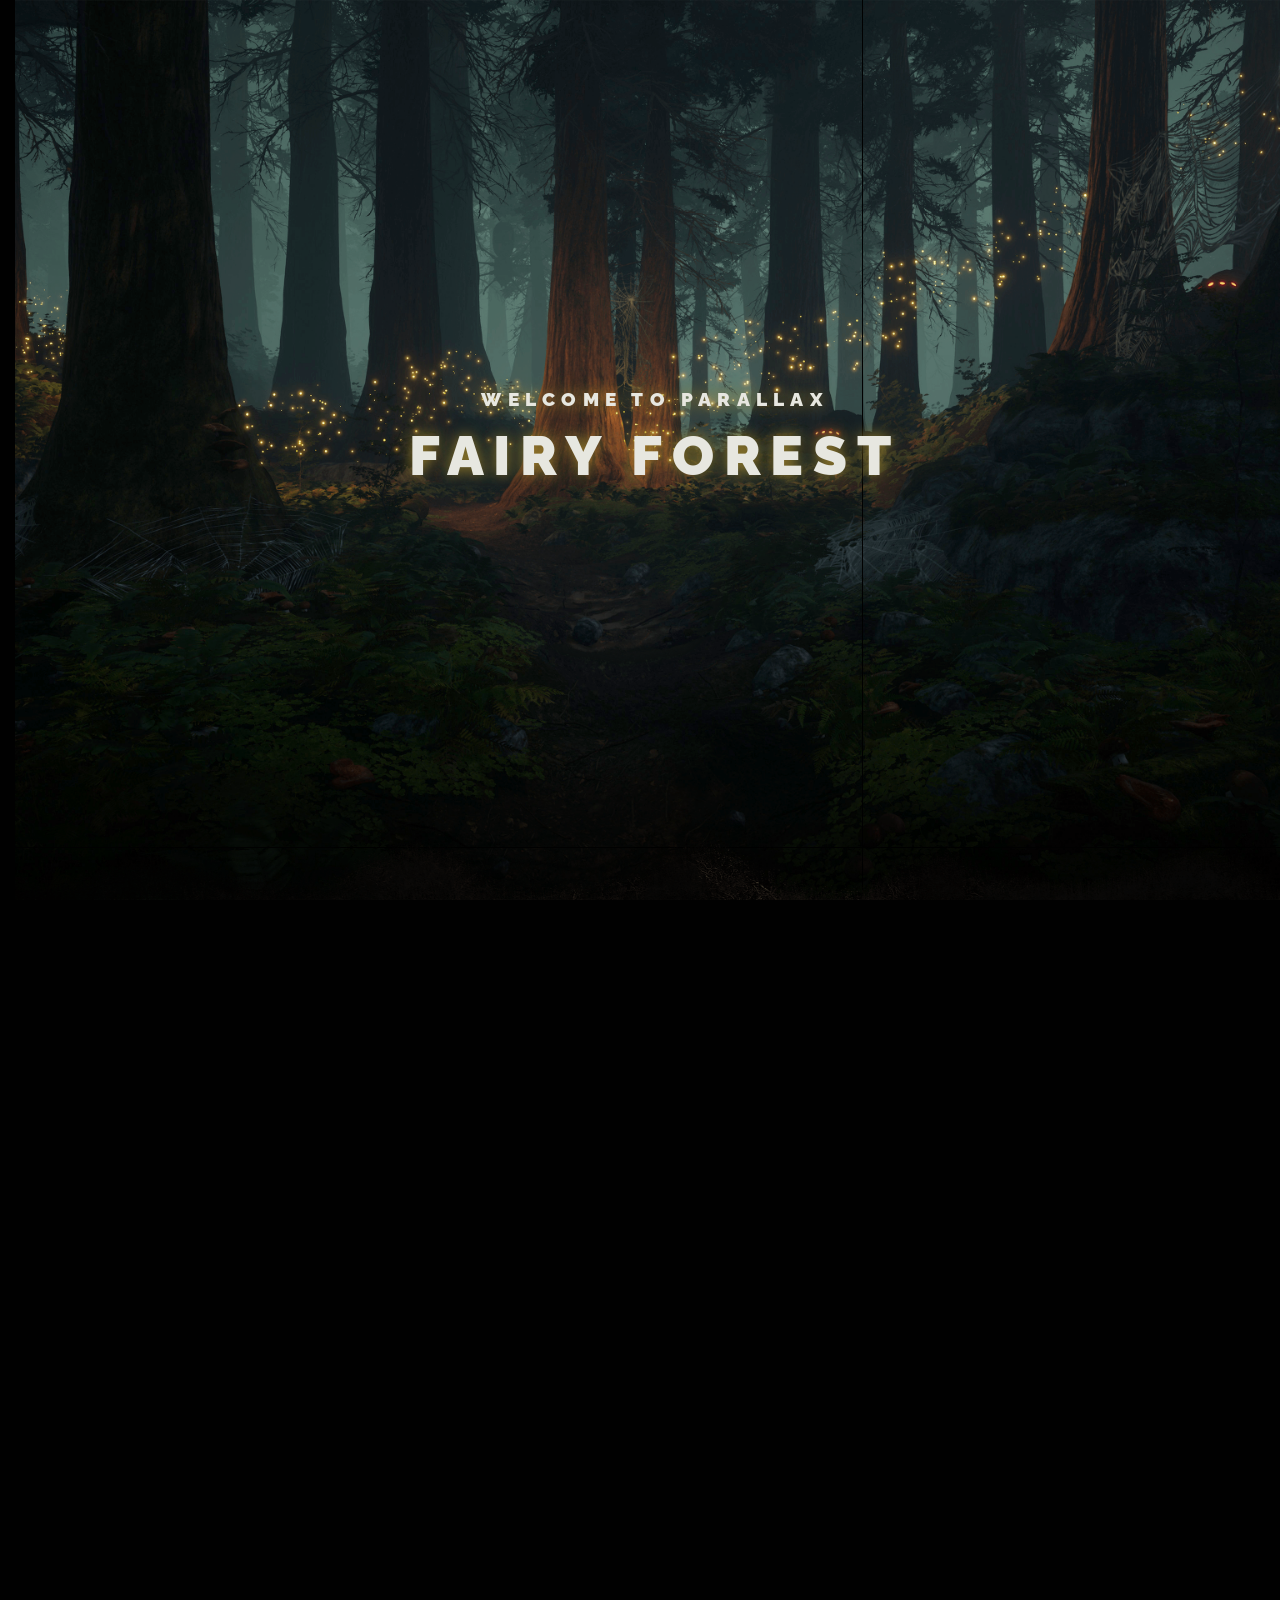
==== index.html @ de3c16d9 "Add files via upload" ====
<!DOCTYPE html>
<html lang="en">

<head>
   <meta charset="UTF-8" />
   <meta http-equiv="X-UA-Compatible" content="IE=edge" />
   <meta name="viewport" content="width=device-width, initial-scale=1.0" />
   <link rel="stylesheet" href="../source/css/style.css" />

   <script src="libs/gsap/gsap.min.js" defer></script>
   <script src="libs/gsap/ScrollTrigger.min.js" defer></script>
   <script src="libs/gsap/ScrollSmoother.min.js" defer></script>
   <!-- для плавного скрола  -->

   <script src="/js/script.js" defer></script>
   <!-- можно использовать подключение сверху из за defer -->

   <title></title>
</head>

<body>
   <div class="wrapper">
      <div class="container">
         <header class="main__header">
            <div class="header__layers">
               <div class="layers__header">
                  <div class="layers__caption">Welcome to Parallax</div>
                  <div class="layers__title">Fairy Forest</div>
               </div>
               <div class="layer layer__base" style="background-image: url(images/layer-base.png)"></div>
               <div class="layer layer__midle" style="background-image: url(images/layer-middle.png)"></div>
               <div class="layer layer__front" style="background-image: url(images/layer-front.png)"></div>
            </div>
         </header>

         <article class="main-article" style="background-image: url(images/dungeon.jpg)">
            <div class="main-article__content">
               <h2 class="main-article__header">text</h2>
               <p class="main-article__paragraph">
                  Lorem ipsum dolor sit amet, consectetur adipisicing elit. Culpa
                  iste, fugit tempore reprehenderit, in deleniti dolor saepe harum
                  rem quos nemo libero eius repudiandae nisi alias ut non dolores
                  dolorum?
               </p>
            </div>
            <div class="main-article__copy">© Дмитрий Кодиров</div>
         </article>
      </div>
   </div>
</body>

</html>
---- source/css/style.css ----
* {
  padding: 0;
  margin: 0;
  border: 0;
}

*, *:before, *:after {
  -webkit-box-sizing: border-box;
  box-sizing: border-box;
}

:focus, :active {
  outline: none;
}

a:focus, a:active {
  outline: none;
}

nav, footer, header, aside {
  display: block;
}

html, body {
  height: 100%;
  width: 100%;
  font-size: 100%;
  line-height: 1;
  font-size: 14px;
  -ms-text-size-adjust: 100%;
  -moz-text-size-adjust: 100%;
  -webkit-text-size-adjust: 100%;
}

input, button, textarea {
  font-family: inherit;
}

input::-ms-clear {
  display: none;
}

button {
  cursor: pointer;
}

button::-moz-focus-inner {
  padding: 0;
  border: 0;
}

a, a:visited {
  text-decoration: none;
}

a:hover {
  text-decoration: none;
}

ul li {
  list-style: none;
}

img {
  vertical-align: top;
}

h1, h2, h3, h4, h5, h6 {
  font-size: inherit;
  font-weight: 400;
}

.container {
  margin: 0 auto;
  padding: 0 15px;
  -webkit-box-sizing: content-box;
          box-sizing: content-box;
  will-change: transform;
}

@font-face {
  font-family: raleway_f;
  src: url(../../fonts/raleway-regular.woff2);
}
@font-face {
  font-family: raleway_f;
  src: url(../../fonts/raleway-black.woff2);
  font-weight: 900;
}
:root {
  --index: calc(1vw + 1vh);
  --text: #e7e7e0;
  --transition: transform .75s cubic-bezier(.075, .5, 0, 1);
}

body {
  font-family: raleway_f, sans-serif;
  color: #fff;
  background-color: #010101;
  line-height: 1.55;
}

.main__header {
  position: relative;
}

.main__header::after {
  content: "";
  position: absolute;
  z-index: 100;
  width: 100%;
  height: calc(var(--index) * 10);
  background-image: url(../../images/ground.png);
  background-size: cover;
  background-repeat: no-repeat;
  background-position: center;
  bottom: calc(var(--index) * -4.5);
}

.header__layers {
  height: 100vh;
  display: -webkit-box;
  display: -ms-flexbox;
  display: flex;
  -webkit-box-align: center;
      -ms-flex-align: center;
          align-items: center;
  -webkit-box-pack: center;
      -ms-flex-pack: center;
          justify-content: center;
  text-align: center;
  overflow: hidden;
  position: relative;
}

.layers__header {
  -webkit-transform: translate(0, calc(var(--scrollTop) / 2));
          transform: translate(0, calc(var(--scrollTop) / 2));
  will-change: transform;
  z-index: 1;
  text-transform: uppercase;
  font-weight: 900;
  color: var(--text);
  text-shadow: 0 0 15px #9d822b;
  -webkit-transition: var(--transition);
  transition: var(--transition);
}

.layers__caption {
  font-size: calc(var(--index) / 1.175);
  letter-spacing: calc(var(--index) / 3.5);
  margin-top: calc(var(--index) * -0.75);
}

.layers__title {
  font-size: calc(var(--index) * 2.5);
  letter-spacing: calc(var(--index) / 2.25);
}

.layer {
  height: 100%;
  width: 100%;
  position: absolute;
  background-size: cover;
  background-position: center;
  will-change: transform;
  z-index: 2;
  -webkit-transition: var(--transition);
  transition: var(--transition);
}

.layer__base {
  -webkit-transform: translate(0, calc(var(--scrollTop) / 2));
          transform: translate(0, calc(var(--scrollTop) / 2));
  z-index: 0;
}

.layer__midle {
  -webkit-transform: translate(0, calc(var(--scrollTop) / 2.5));
          transform: translate(0, calc(var(--scrollTop) / 2.5));
}

.layer__front {
  -webkit-transform: translate(0, calc(var(--scrollTop) / 5.7));
          transform: translate(0, calc(var(--scrollTop) / 5.7));
}

.main-article {
  --main-article: translate3d(0, calc(var(--scrollTop) / -10), 0);
  min-height: 100vh;
  background-size: cover;
  background-color: var(--text);
  display: -webkit-box;
  display: -ms-flexbox;
  display: flex;
  -webkit-box-pack: center;
      -ms-flex-pack: center;
          justify-content: center;
  -webkit-box-align: center;
      -ms-flex-align: center;
          align-items: center;
  position: relative;
  text-align: center;
}

.main-article__header {
  text-transform: uppercase;
  font-size: calc(var(--index) * 1.8);
  letter-spacing: calc(var(--index) / 7.5);
  font-weight: 900;
  -webkit-transform: var(--main-article);
          transform: var(--main-article);
  will-change: transform;
  -webkit-transition: var(--transition);
  transition: var(--transition);
}

.main-article__paragraph {
  max-width: calc(var(--index) * 30);
  font-size: calc(var(--index) * 0.9);
  margin-top: calc(var(--index) * 1);
  -webkit-transform: var(--main-article);
          transform: var(--main-article);
  -webkit-transition: var(--transition);
  transition: var(--transition);
  will-change: transform;
}

.main-article__copy {
  position: absolute;
  bottom: calc(var(--index) * 2.5);
  opacity: 0.45;
  font-size: calc(var(--index) * 0.75);
  letter-spacing: calc(var(--index) / 7.5);
}
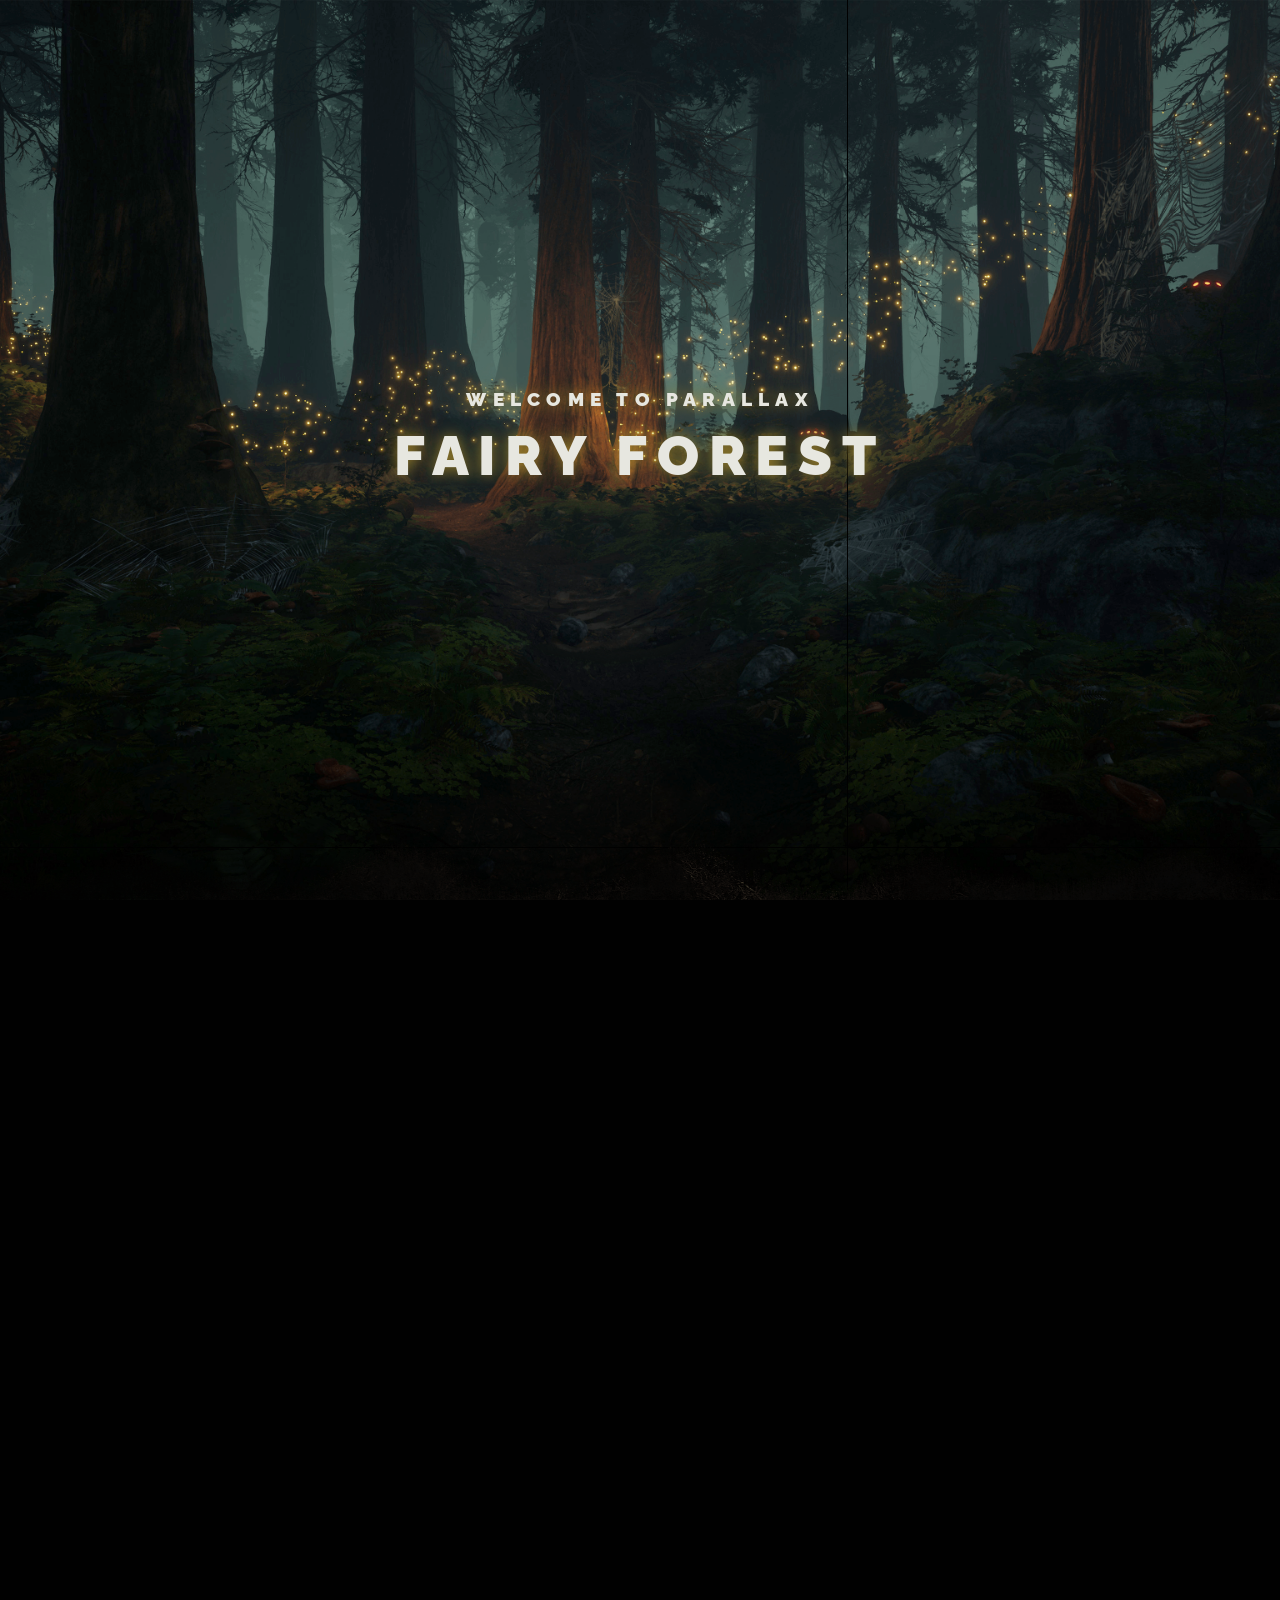
==== commit 00ec5eae: "Update index.html" ====
--- a/index.html
+++ b/index.html
@@ -5,14 +5,14 @@
    <meta charset="UTF-8" />
    <meta http-equiv="X-UA-Compatible" content="IE=edge" />
    <meta name="viewport" content="width=device-width, initial-scale=1.0" />
-   <link rel="stylesheet" href="../source/css/style.css" />
+   <link rel="stylesheet" href="source/css/style.css" />
 
    <script src="libs/gsap/gsap.min.js" defer></script>
    <script src="libs/gsap/ScrollTrigger.min.js" defer></script>
    <script src="libs/gsap/ScrollSmoother.min.js" defer></script>
    <!-- для плавного скрола  -->
 
-   <script src="/js/script.js" defer></script>
+   <script src="js/script.js" defer></script>
    <!-- можно использовать подключение сверху из за defer -->
 
    <title></title>
@@ -49,4 +49,4 @@
    </div>
 </body>
 
-</html>+</html>
--- a/source/css/style.css
+++ b/source/css/style.css
@@ -72,7 +72,6 @@
 
 .container {
   margin: 0 auto;
-  padding: 0 15px;
   -webkit-box-sizing: content-box;
           box-sizing: content-box;
   will-change: transform;
@@ -232,4 +231,4 @@
   opacity: 0.45;
   font-size: calc(var(--index) * 0.75);
   letter-spacing: calc(var(--index) / 7.5);
-}+}
